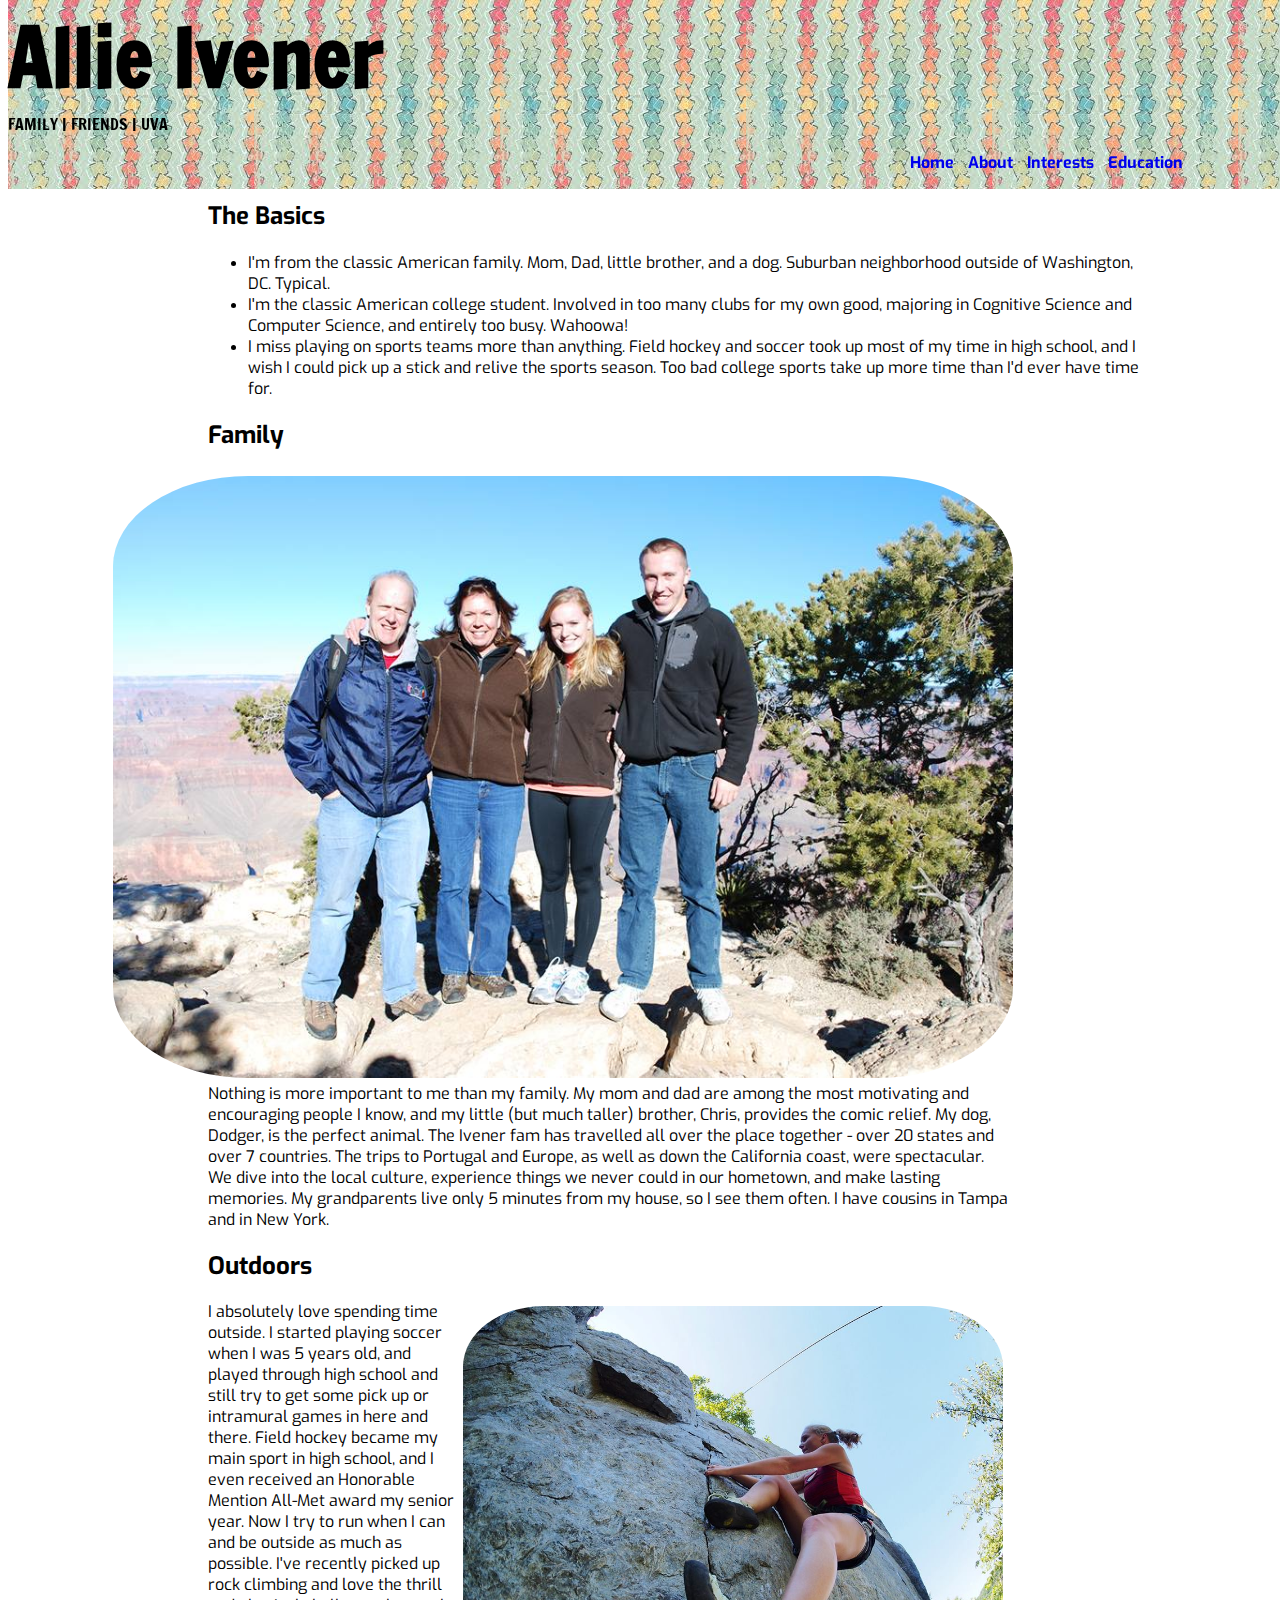
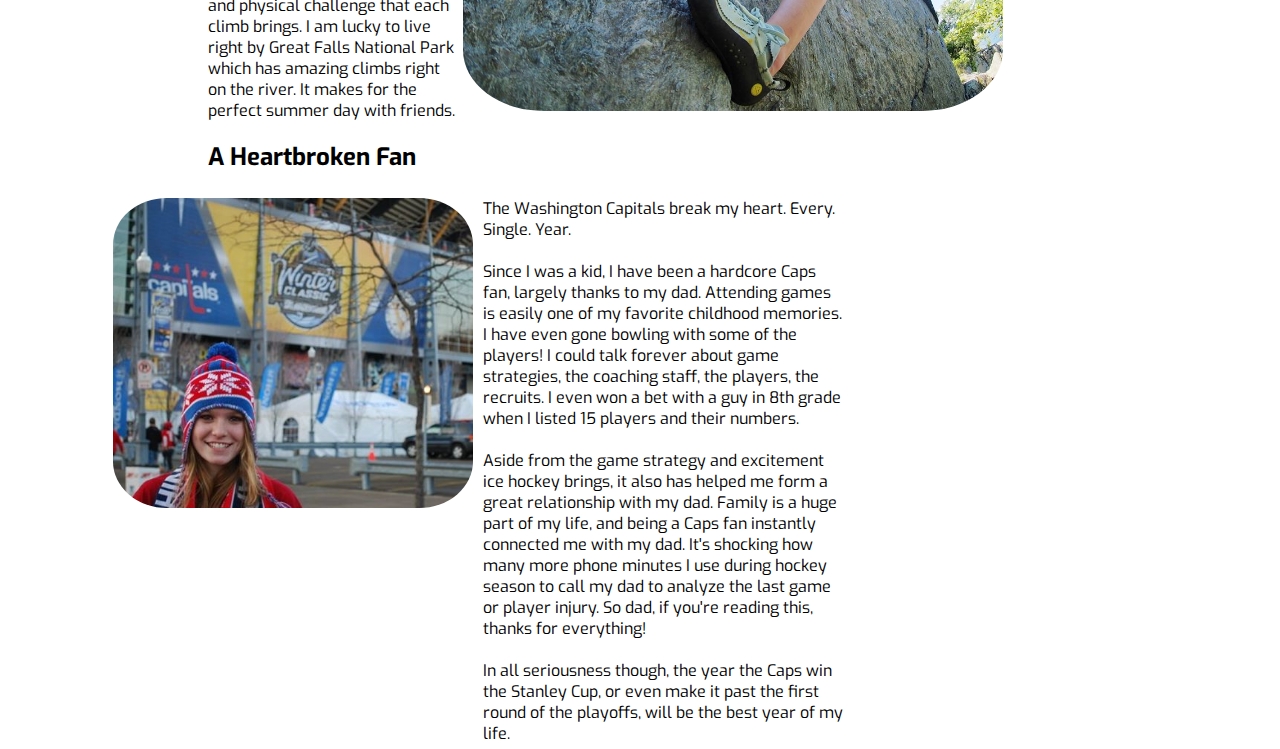
==== about.html @ bf31829d "all the files" ====
<!doctype html>
<html>
<head> 
	<title> Allie Ivener | About</title>
	<link rel="stylesheet", href="normal.css">
	<link href='http://fonts.googleapis.com/css?family=Indie+Flower' rel='stylesheet' type='text/css'>
	<link href='http://fonts.googleapis.com/css?family=Francois+One' rel='stylesheet' type='text/css'>
	<link href='http://fonts.googleapis.com/css?family=Exo|Francois+One' rel='stylesheet' type='text/css'>
	<link rel="stylesheet", href="style.css">
</head>	
<body>
	<header>
		<h1 class="header">Allie Ivener</h1>
		<p id="quote">FAMILY | FRIENDS | UVA</p>
		<nav>
			<ul>
				<li><a href="index.html">Home</a></li>
				<li><a href="about.html">About</a></li>
				<li><a href="clubs.html">Interests</a></li>
				<li><a href="education.html">Education</a></li>
			</ul>
		</nav>
	</header>
	<div class="content">
		<div id="aboutwrap">
			<h2>The Basics</h2>
			<ul class="basics">
				<li>I'm from the classic American family. Mom, Dad, little brother, and a dog. Suburban neighborhood outside of Washington, DC. Typical.</li>
				<li>I'm the classic American college student. Involved in too many clubs for my own good, majoring in Cognitive Science and Computer Science, and entirely too busy. Wahoowa!</li>
				<li>I miss playing on sports teams more than anything. Field hockey and soccer took up most of my time in high school, and I wish I could pick up a stick and relive the sports season. Too bad college sports take up more time than I'd ever have time for.</li>
			</ul>
			<div id="family">
				<h2>Family</h2>
				<img src="../../pictures/family.jpg" class="fampic">
				<p>Nothing is more important to me than my family. My mom and dad are among the most motivating and encouraging people I know, and my little (but much taller) brother, Chris, provides the comic relief. My dog, Dodger, is the perfect animal. The Ivener fam has travelled all over the place together - over 20 states and over 7 countries. The trips to Portugal and Europe, as well as down the California coast, were spectacular. We dive into the local culture, experience things we never could in our hometown, and make lasting memories. My grandparents live only 5 minutes from my house, so I see them often. I have cousins in Tampa and in New York.</p>
			</div>

	
			<div id="outdoors">
				<h2>Outdoors</h2>
				<img src="../../pictures/climbing.jpg" class="climbingpic">
				<p>I absolutely love spending time outside. I started playing soccer when I was 5 years old, and played through high school and still try to get some pick up or intramural games in here and there. Field hockey became my main sport in high school, and I even received an Honorable Mention All-Met award my senior year. Now I try to run when I can and be outside as much as possible. I've recently picked up rock climbing and love the thrill and physical challenge that each climb brings. I am lucky to live right by Great Falls National Park which has amazing climbs right on the river. It makes for the perfect summer day with friends.</p>
			</div>

			<div id="heartbreak">
				<h2 id="heartbroken">A Heartbroken Fan</h2>
				<img src="../../pictures/caps.jpg" class="caps">
				<p class="caps">The Washington Capitals break my heart. Every. Single. Year. <br><br> Since I was a kid, I have been a hardcore Caps fan, largely thanks to my dad. Attending games is easily one of my favorite childhood memories. I have even gone bowling with some of the players! I could talk forever about game strategies, the coaching staff, the players, the recruits. I even won a bet with a guy in 8th grade when I listed 15 players and their numbers. <br><br> Aside from the game strategy and excitement ice hockey brings, it also has helped me form a great relationship with my dad. Family is a huge part of my life, and being a Caps fan instantly connected me with my dad. It's shocking how many more phone minutes I use during hockey season to call my dad to analyze the last game or player injury. So dad, if you're reading this, thanks for everything! <br><br> In all seriousness though, the year the Caps win the Stanley Cup, or even make it past the first round of the playoffs, will be the best year of my life.</p>
			</div>
		</div>
	</div>
</body>
---- style.css ----
body {
	font-family: 'Exo', sans-serif;
}

img {
	border-radius: 15%;
}

header {
	background-image: url("../../pictures/shapes.jpg");
	width: 100%;
	font-family: 'Francois One', sans-serif;
	font-weight: normal;
	text-align: left;
	position: fixed;
	top: 0;
}

header ul {
	list-style: none;
	padding-left: 0;
	text-align: right;
	margin-right: 100px;
}

header li {
	font-size: 1em;
	margin-top: 0px;
	padding: 0px;

}

header h1 {
	font-size: 5em;
	margin-top: 0px;
	margin-bottom: 0px;
	padding: 0px;
}

#cameron {
	max-width: 20%;
	max-height: 20%;
	position: absolute;
	visibility: visible;

}

.content {
	margin-top: 200px;
}

nav li {
	display: inline-block;
	font-family: 'Exo', sans-serif;
	text-align: center;
	position: relative;
	text-decoration: none;
}

nav a {
	font-weight: bold;
	padding: 5px 5px;
	text-decoration: none;
}

nav a:hover {
	font-weight: normal;
	color: #fff;
	background-color: lightblue;
}

footer {
	margin-left: 100px;
	text-align: center;
	max-width: 1150;
}

/* 
PICS PAGE
*/

#images {
	max-width: 1150px;
	margin-left: 100px;
	-webkit-columns: 250px 3;
	-webkit-column-gap: 1em;
	-webkit-column-rule: 2px none darkblue;
	-webkit-flex-direction: column;
	-webkit-align-items: center;
	-webkit-justify-content: center;
	-webkit-flex-wrap: wrap;
	-webkit-align-self: stretch;

}

#images img {
	display: inline-block;
	margin: .5em 0;
	max-width: 100%;
}

#images img:hover {
	cursor: pointer;
	-webkit-opacity: 0.5;
}

/*
ABOUT PAGE
*/

#aboutwrap {
	margin-left: 100px;
}

#family {
	display: block;
	max-width: 900px;
}

#outdoors {
	display: block;
	max-width: 900px;
}

#heartbreak {
	display: block;
	max-width: 900px;
}

.caps {
	display: inline;
	max-width:40%;
	float: left;
	margin: 5px;
}

.fampic {
	display: inline;
	max-width: 40%%;
	float: left;
	margin: 5px;
}

.climbingpic {
	display: inline;
	max-width: 60%;
	max-height: 40%;
	float: right;
	margin: 5px;
}

.basics li{
	max-width: 900px;
	margin-left: 100px;
}

/*
EDUCATION PAGE
*/

body img {
	max-width: 100%;
	max-height: 50%;
	margin-left: 100px;
}

body p, h2 {
	max-width: 900px;
	margin-left: 100px;
}


#clubspics {
	max-width: 1200px;
	margin-left: 0px;
	-webkit-columns: 250px 2;
	-webkit-column-gap: .5em;
	-webkit-column-rule: 1px solid darkblue;
	-webkit-flex-direction: column;
}

#edu {
	margin-left: 0px;
}

#quote {
	margin: 0px;
}















}
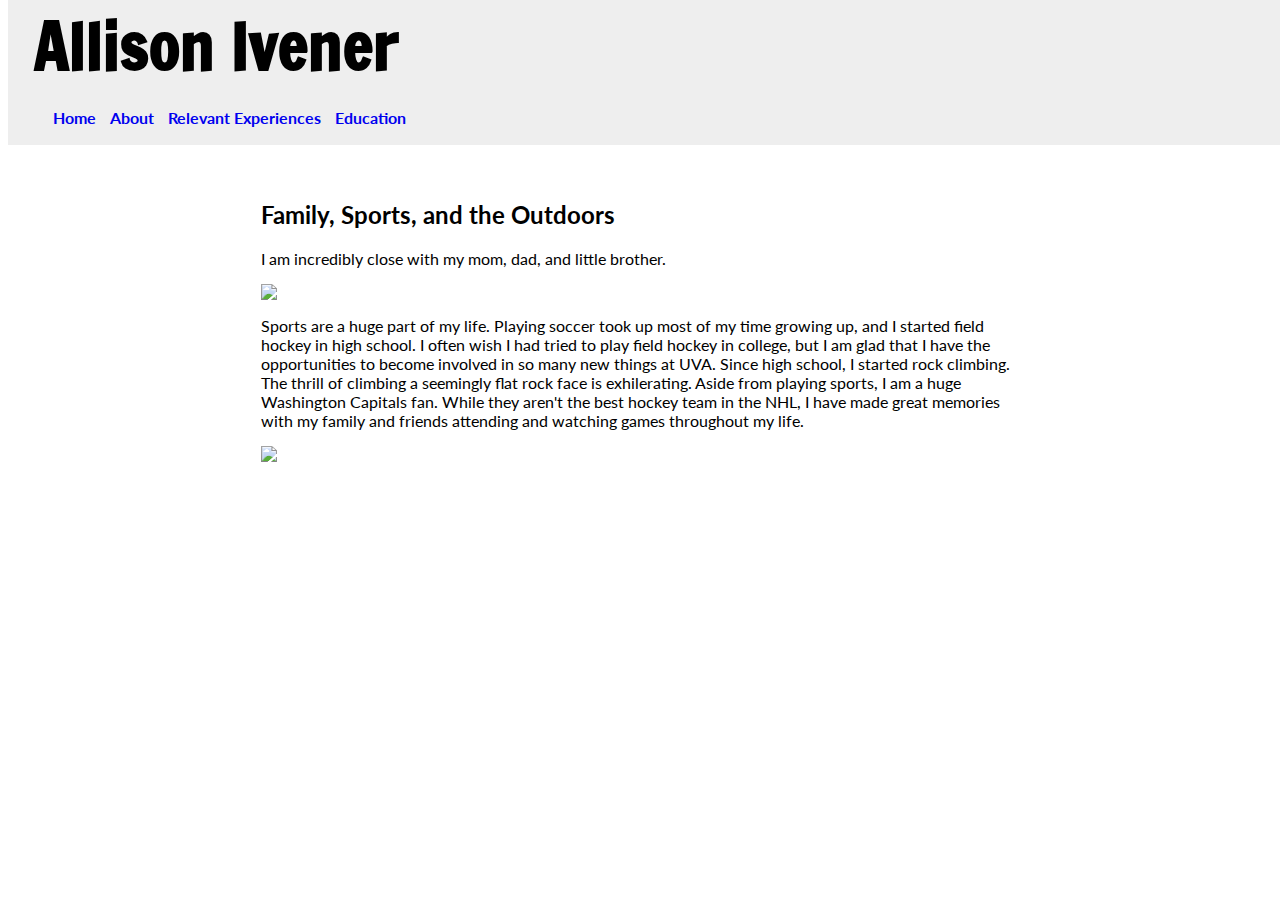
==== commit 72244e0c: "updating" ====
--- a/about.html
+++ b/about.html
@@ -3,50 +3,29 @@
 <head> 
 	<title> Allie Ivener | About</title>
 	<link rel="stylesheet", href="normal.css">
-	<link href='http://fonts.googleapis.com/css?family=Indie+Flower' rel='stylesheet' type='text/css'>
+	<link href='http://fonts.googleapis.com/css?family=Lato&subset=latin,latin-ext' rel='stylesheet' type='text/css'>
 	<link href='http://fonts.googleapis.com/css?family=Francois+One' rel='stylesheet' type='text/css'>
 	<link href='http://fonts.googleapis.com/css?family=Exo|Francois+One' rel='stylesheet' type='text/css'>
 	<link rel="stylesheet", href="style.css">
 </head>	
 <body>
 	<header>
-		<h1 class="header">Allie Ivener</h1>
-		<p id="quote">FAMILY | FRIENDS | UVA</p>
+		<h1 class="header">Allison Ivener</h1>
 		<nav>
 			<ul>
 				<li><a href="index.html">Home</a></li>
 				<li><a href="about.html">About</a></li>
-				<li><a href="clubs.html">Interests</a></li>
+				<li><a href="clubs.html">Relevant Experiences</a></li>
 				<li><a href="education.html">Education</a></li>
 			</ul>
 		</nav>
 	</header>
 	<div class="content">
 		<div id="aboutwrap">
-			<h2>The Basics</h2>
-			<ul class="basics">
-				<li>I'm from the classic American family. Mom, Dad, little brother, and a dog. Suburban neighborhood outside of Washington, DC. Typical.</li>
-				<li>I'm the classic American college student. Involved in too many clubs for my own good, majoring in Cognitive Science and Computer Science, and entirely too busy. Wahoowa!</li>
-				<li>I miss playing on sports teams more than anything. Field hockey and soccer took up most of my time in high school, and I wish I could pick up a stick and relive the sports season. Too bad college sports take up more time than I'd ever have time for.</li>
-			</ul>
-			<div id="family">
-				<h2>Family</h2>
-				<img src="../../pictures/family.jpg" class="fampic">
-				<p>Nothing is more important to me than my family. My mom and dad are among the most motivating and encouraging people I know, and my little (but much taller) brother, Chris, provides the comic relief. My dog, Dodger, is the perfect animal. The Ivener fam has travelled all over the place together - over 20 states and over 7 countries. The trips to Portugal and Europe, as well as down the California coast, were spectacular. We dive into the local culture, experience things we never could in our hometown, and make lasting memories. My grandparents live only 5 minutes from my house, so I see them often. I have cousins in Tampa and in New York.</p>
-			</div>
-
-	
-			<div id="outdoors">
-				<h2>Outdoors</h2>
-				<img src="../../pictures/climbing.jpg" class="climbingpic">
-				<p>I absolutely love spending time outside. I started playing soccer when I was 5 years old, and played through high school and still try to get some pick up or intramural games in here and there. Field hockey became my main sport in high school, and I even received an Honorable Mention All-Met award my senior year. Now I try to run when I can and be outside as much as possible. I've recently picked up rock climbing and love the thrill and physical challenge that each climb brings. I am lucky to live right by Great Falls National Park which has amazing climbs right on the river. It makes for the perfect summer day with friends.</p>
-			</div>
-
-			<div id="heartbreak">
-				<h2 id="heartbroken">A Heartbroken Fan</h2>
-				<img src="../../pictures/caps.jpg" class="caps">
-				<p class="caps">The Washington Capitals break my heart. Every. Single. Year. <br><br> Since I was a kid, I have been a hardcore Caps fan, largely thanks to my dad. Attending games is easily one of my favorite childhood memories. I have even gone bowling with some of the players! I could talk forever about game strategies, the coaching staff, the players, the recruits. I even won a bet with a guy in 8th grade when I listed 15 players and their numbers. <br><br> Aside from the game strategy and excitement ice hockey brings, it also has helped me form a great relationship with my dad. Family is a huge part of my life, and being a Caps fan instantly connected me with my dad. It's shocking how many more phone minutes I use during hockey season to call my dad to analyze the last game or player injury. So dad, if you're reading this, thanks for everything! <br><br> In all seriousness though, the year the Caps win the Stanley Cup, or even make it past the first round of the playoffs, will be the best year of my life.</p>
-			</div>
+			<h2>Family, Sports, and the Outdoors</h2>
+			<p>I am incredibly close with my mom, dad, and little brother.</p> <img src="../../pictures/family.jpg" class="clubimg">
+			<p>Sports are a huge part of my life. Playing soccer took up most of my time growing up, and I started field hockey in high school. I often wish I had tried to play field hockey in college, but I am glad that I have the opportunities to become involved in so many new things at UVA. Since high school, I started rock climbing. The thrill of climbing a seemingly flat rock face is exhilerating. Aside from playing sports, I am a huge Washington Capitals fan. While they aren't the best hockey team in the NHL, I have made great memories with my family and friends attending and watching games throughout my life.</p>
+			<img src="../../pictures/climbing.jpg" class="clubimg">
 		</div>
 	</div>
 </body>--- a/style.css
+++ b/style.css
@@ -1,14 +1,11 @@
 body {
-	font-family: 'Exo', sans-serif;
-}
-
-img {
-	border-radius: 15%;
+	font-family: 'Lato', sans-serif;
 }
 
 header {
-	background-image: url("../../pictures/shapes.jpg");
+	/*background-image: url("../../pictures/shapes.jpg");*/
 	width: 100%;
+	background-color: #eee;
 	font-family: 'Francois One', sans-serif;
 	font-weight: normal;
 	text-align: left;
@@ -16,45 +13,21 @@
 	top: 0;
 }
 
-header ul {
-	list-style: none;
-	padding-left: 0;
-	text-align: right;
-	margin-right: 100px;
-}
+header h1 {
+	font-size: 4em;
+	margin: 0px;
+	margin-left: 2%;
+}	
 
-header li {
+nav li {
+	display: inline-block;
+	font-family: 'Lato', sans-serif;
+	text-align: center;
+	position: relative;
+	text-decoration: none;
 	font-size: 1em;
 	margin-top: 0px;
 	padding: 0px;
-
-}
-
-header h1 {
-	font-size: 5em;
-	margin-top: 0px;
-	margin-bottom: 0px;
-	padding: 0px;
-}
-
-#cameron {
-	max-width: 20%;
-	max-height: 20%;
-	position: absolute;
-	visibility: visible;
-
-}
-
-.content {
-	margin-top: 200px;
-}
-
-nav li {
-	display: inline-block;
-	font-family: 'Exo', sans-serif;
-	text-align: center;
-	position: relative;
-	text-decoration: none;
 }
 
 nav a {
@@ -65,126 +38,71 @@
 
 nav a:hover {
 	font-weight: normal;
-	color: #fff;
-	background-color: lightblue;
+}
+
+/*HOME*/
+
+.content {
+	margin-left: 20%;
+	margin-right: 20%;
+	margin-top: 200px;
+	padding: auto;
+/*	-webkit-columns:2 200px;
+	-webkit-column-gap:-1000px;*/
+	text-align: middle;
+	float: center;
+	/*-webkit-column-rule: 4px outset #eeeeee;*/
+}
+
+.left_col {
+	margin-right: 0px;
+	margin-left: 20%;
+	max-width: 300px;
+	float:left;
+}
+
+.left_col img {
+	max-width: 300px;
+	border-radius: 8px;
+}
+
+.main_text{
+	width: 300px;
+	margin-right: 30%;
+	text-align: left;
+	float:right;
+}
+
+/*CLUBS*/
+
+.club_content {
+	margin-left: 15%;
+	margin-right: 15%;
+	margin-top: 200px;
+	padding: auto;
+/*	-webkit-columns:2 200px;
+	-webkit-column-gap:-1000px;*/
+	text-align: middle;
+	float: center;
+	/*-webkit-column-rule: 4px outset #eeeeee;*/
+}
+
+.clubimg {
+	max-height: 250px;
+	display: block;
+	margin-left: auto;
+	margin-right: auto;
+	style: inline-block;
+}
+
+.ted, .honor, .kappadelta, .ywlp, .ideaventions, .22seven {
+	padding-top: 5%;
+	padding-bottom: 5%;
 }
 
 footer {
-	margin-left: 100px;
+	clear:both;
 	text-align: center;
-	max-width: 1150;
-}
-
-/* 
-PICS PAGE
-*/
-
-#images {
-	max-width: 1150px;
-	margin-left: 100px;
-	-webkit-columns: 250px 3;
-	-webkit-column-gap: 1em;
-	-webkit-column-rule: 2px none darkblue;
-	-webkit-flex-direction: column;
-	-webkit-align-items: center;
-	-webkit-justify-content: center;
-	-webkit-flex-wrap: wrap;
-	-webkit-align-self: stretch;
-
-}
-
-#images img {
-	display: inline-block;
-	margin: .5em 0;
-	max-width: 100%;
-}
-
-#images img:hover {
-	cursor: pointer;
-	-webkit-opacity: 0.5;
-}
-
-/*
-ABOUT PAGE
-*/
-
-#aboutwrap {
-	margin-left: 100px;
-}
-
-#family {
-	display: block;
-	max-width: 900px;
-}
-
-#outdoors {
-	display: block;
-	max-width: 900px;
-}
-
-#heartbreak {
-	display: block;
-	max-width: 900px;
-}
-
-.caps {
-	display: inline;
-	max-width:40%;
-	float: left;
-	margin: 5px;
-}
-
-.fampic {
-	display: inline;
-	max-width: 40%%;
-	float: left;
-	margin: 5px;
-}
-
-.climbingpic {
-	display: inline;
-	max-width: 60%;
-	max-height: 40%;
-	float: right;
-	margin: 5px;
-}
-
-.basics li{
-	max-width: 900px;
-	margin-left: 100px;
-}
-
-/*
-EDUCATION PAGE
-*/
-
-body img {
-	max-width: 100%;
-	max-height: 50%;
-	margin-left: 100px;
-}
-
-body p, h2 {
-	max-width: 900px;
-	margin-left: 100px;
-}
-
-
-#clubspics {
-	max-width: 1200px;
-	margin-left: 0px;
-	-webkit-columns: 250px 2;
-	-webkit-column-gap: .5em;
-	-webkit-column-rule: 1px solid darkblue;
-	-webkit-flex-direction: column;
-}
-
-#edu {
-	margin-left: 0px;
-}
-
-#quote {
-	margin: 0px;
 }
 
 
@@ -200,5 +118,4 @@
 
 
 
-
 }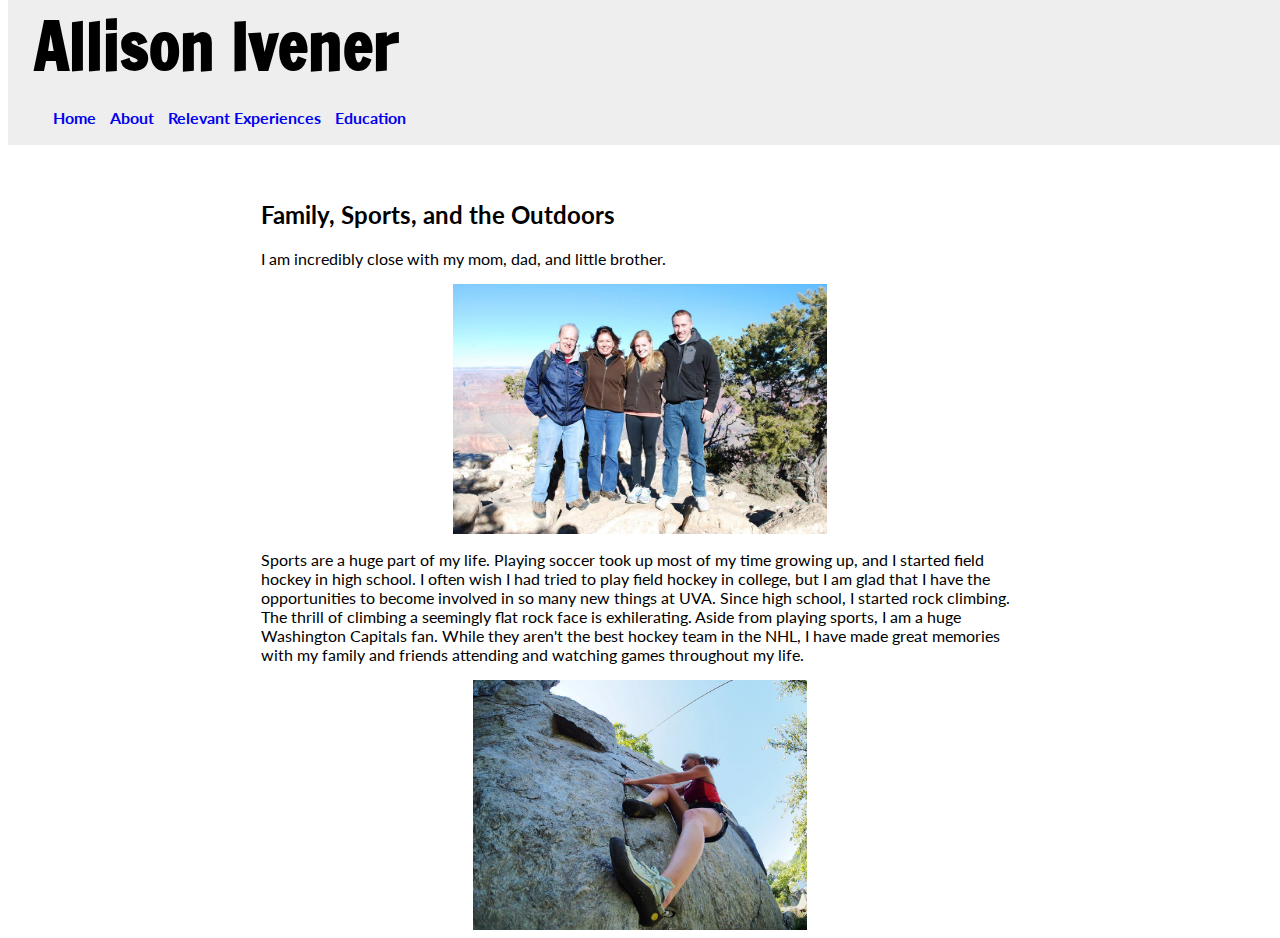
==== commit 994f0d1e: "pictures2" ====
--- a/about.html
+++ b/about.html
@@ -23,9 +23,9 @@
 	<div class="content">
 		<div id="aboutwrap">
 			<h2>Family, Sports, and the Outdoors</h2>
-			<p>I am incredibly close with my mom, dad, and little brother.</p> <img src="../../pictures/family.jpg" class="clubimg">
+			<p>I am incredibly close with my mom, dad, and little brother.</p> <img src="family.jpg" class="clubimg">
 			<p>Sports are a huge part of my life. Playing soccer took up most of my time growing up, and I started field hockey in high school. I often wish I had tried to play field hockey in college, but I am glad that I have the opportunities to become involved in so many new things at UVA. Since high school, I started rock climbing. The thrill of climbing a seemingly flat rock face is exhilerating. Aside from playing sports, I am a huge Washington Capitals fan. While they aren't the best hockey team in the NHL, I have made great memories with my family and friends attending and watching games throughout my life.</p>
-			<img src="../../pictures/climbing.jpg" class="clubimg">
+			<img src="climbing.jpg" class="clubimg">
 		</div>
 	</div>
 </body>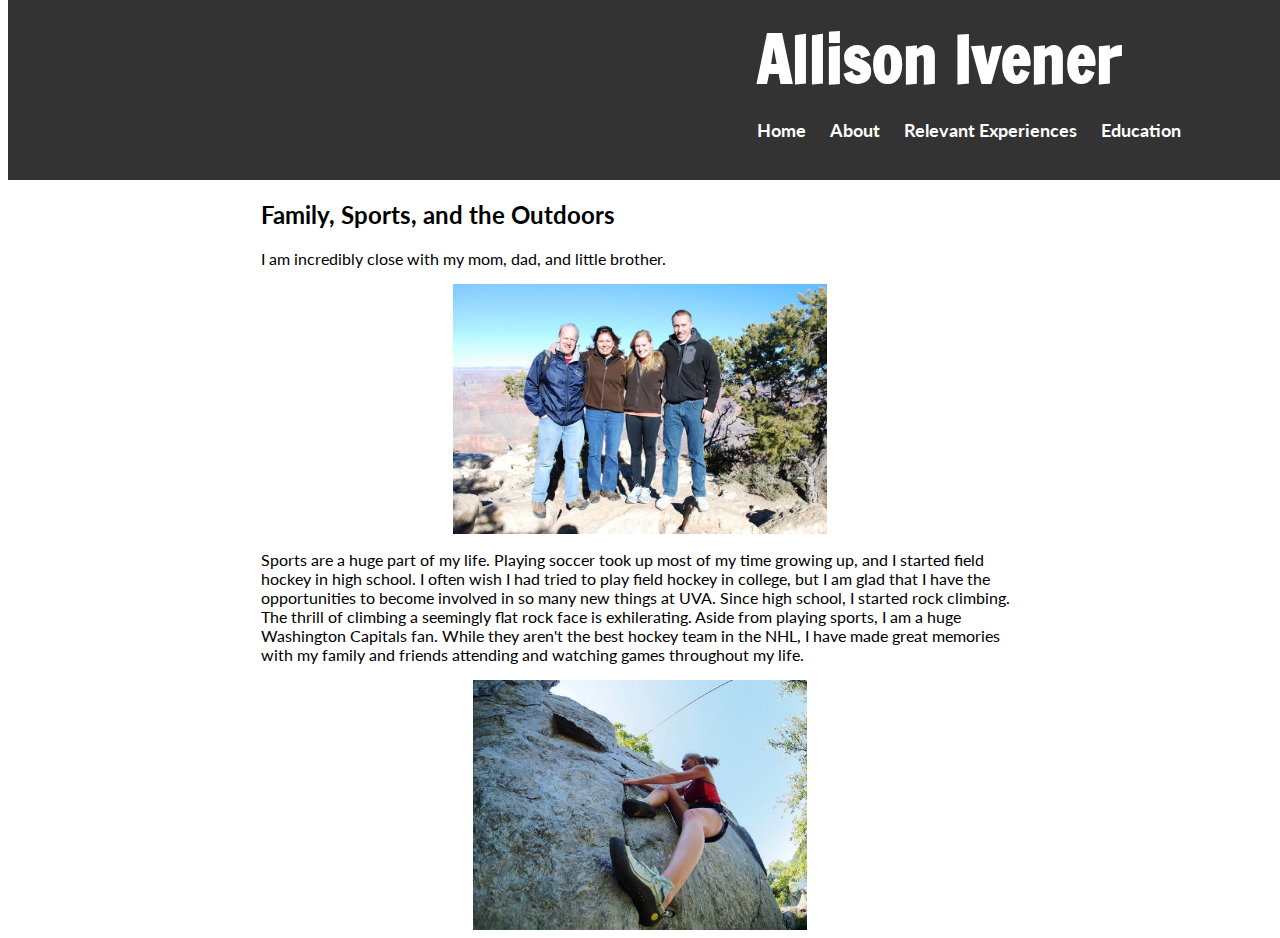
==== commit 9c34c00d: "changed cover and education" ====
--- a/about.html
+++ b/about.html
@@ -9,7 +9,7 @@
 	<link rel="stylesheet", href="style.css">
 </head>	
 <body>
-	<header>
+	<header class="otherheader">
 		<h1 class="header">Allison Ivener</h1>
 		<nav>
 			<ul>
--- a/style.css
+++ b/style.css
@@ -2,24 +2,33 @@
 	font-family: 'Lato', sans-serif;
 }
 
-header {
-	/*background-image: url("../../pictures/shapes.jpg");*/
+.home_header {
+	background-image: url("allie.JPG");
+	background-repeat: no-repeat;
+	background-position: 0px;
+	background-size: cover;	
+	position: absolute;
 	width: 100%;
-	background-color: #eee;
+	height: 100%;
 	font-family: 'Francois One', sans-serif;
 	font-weight: normal;
-	text-align: left;
-	position: fixed;
-	top: 0;
-}
-
-header h1 {
+	text-align: right;
+	color: white;
+	top:0;
+}
+
+.home_header h1 {
 	font-size: 4em;
 	margin: 0px;
-	margin-left: 2%;
+	margin-right:13%;
+	margin-top: 1%;
 }	
 
-nav li {
+.home_header nav {
+	margin-right: 8%;
+}
+
+.home_header nav li {
 	display: inline-block;
 	font-family: 'Lato', sans-serif;
 	text-align: center;
@@ -27,16 +36,70 @@
 	text-decoration: none;
 	font-size: 1em;
 	margin-top: 0px;
-	padding: 0px;
-}
-
-nav a {
+	padding-left: 10px;
+
+}
+
+.home_header nav a {
 	font-weight: bold;
+	font-size: 1.1em;
 	padding: 5px 5px;
 	text-decoration: none;
-}
-
-nav a:hover {
+	color:white;
+}
+
+.home_header nav a:hover {
+	font-weight: normal;
+}
+
+
+.otherheader {
+	background-color:#333;
+	background-repeat: no-repeat;
+	background-position: 0px;
+	background-size: cover;	
+	position: absolute;
+	width: 100%;
+	height: 20%;
+	font-family: 'Francois One', sans-serif;
+	font-weight: normal;
+	text-align: right;
+	color: white;
+	top:0;
+}
+
+.otherheader h1 {
+	font-size: 4em;
+	margin: 0px;
+	margin-right:13%;
+	margin-top: 1%;
+}	
+
+.otherheader nav {
+	margin-right: 8%;
+}
+
+.otherheader nav li {
+	display: inline-block;
+	font-family: 'Lato', sans-serif;
+	text-align: center;
+	position: relative;
+	text-decoration: none;
+	font-size: 1em;
+	margin-top: 0px;
+	padding-left: 10px;
+
+}
+
+.otherheader nav a {
+	font-weight: bold;
+	font-size: 1.1em;
+	padding: 5px 5px;
+	text-decoration: none;
+	color:white;
+}
+
+.otherheader nav a:hover {
 	font-weight: normal;
 }
 
@@ -105,6 +168,35 @@
 	text-align: center;
 }
 
+#edu {
+	margin-top: 10%;
+	background-image: url("rotunda.jpg");
+	background-repeat: no-repeat;
+	background-position: 0px;
+	background-size: cover;	
+	padding-bottom:3%;
+}
+
+#edu h2, #edu ul, #edu h3, #edu li {
+	margin-left: 20%;
+	margin-right: 20%;
+	padding-left: auto;
+	padding-right: auto;
+	text-align: middle;
+	float: center;
+	color:white;
+}
+
+#text {
+	background-color: rgba(0,0,0,.4);
+	top: -50px;
+	padding:3%;
+/*	margin-left: 20%;
+	margin-right: 20%;
+	padding-left: auto;
+	padding-right: auto;*/
+
+}
 
 
 
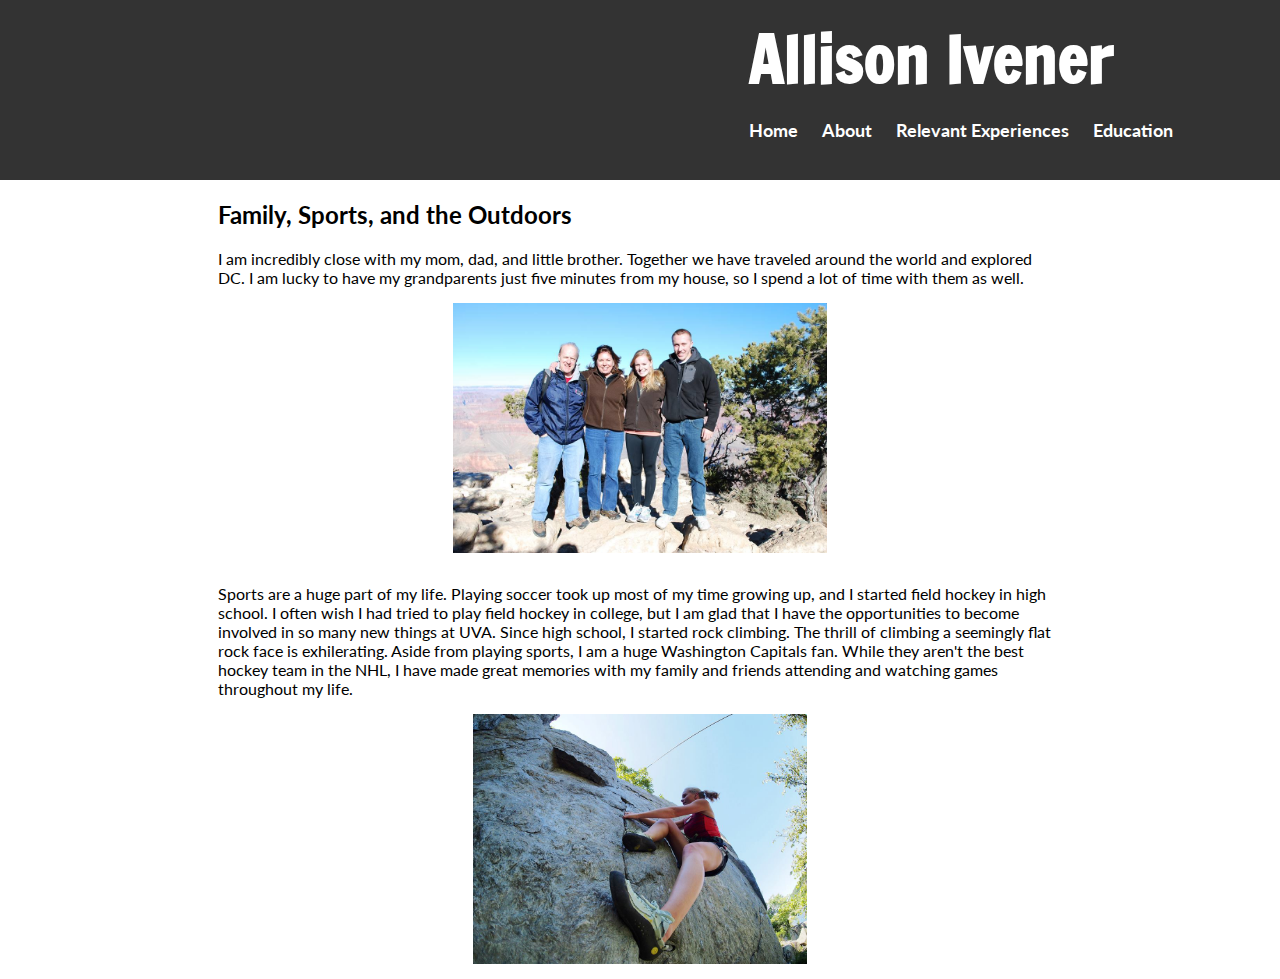
==== commit 82e72ee4: "homepage quote, nav bar changes" ====
--- a/about.html
+++ b/about.html
@@ -1,7 +1,7 @@
 <!doctype html>
 <html>
 <head> 
-	<title> Allie Ivener | About</title>
+	<title> Allison Ivener | About</title>
 	<link rel="stylesheet", href="normal.css">
 	<link href='http://fonts.googleapis.com/css?family=Lato&subset=latin,latin-ext' rel='stylesheet' type='text/css'>
 	<link href='http://fonts.googleapis.com/css?family=Francois+One' rel='stylesheet' type='text/css'>
@@ -23,7 +23,7 @@
 	<div class="content">
 		<div id="aboutwrap">
 			<h2>Family, Sports, and the Outdoors</h2>
-			<p>I am incredibly close with my mom, dad, and little brother.</p> <img src="family.jpg" class="clubimg">
+			<p>I am incredibly close with my mom, dad, and little brother. Together we have traveled around the world and explored DC. I am lucky to have my grandparents just five minutes from my house, so I spend a lot of time with them as well.</p> <img src="family.jpg" class="clubimg">
 			<p>Sports are a huge part of my life. Playing soccer took up most of my time growing up, and I started field hockey in high school. I often wish I had tried to play field hockey in college, but I am glad that I have the opportunities to become involved in so many new things at UVA. Since high school, I started rock climbing. The thrill of climbing a seemingly flat rock face is exhilerating. Aside from playing sports, I am a huge Washington Capitals fan. While they aren't the best hockey team in the NHL, I have made great memories with my family and friends attending and watching games throughout my life.</p>
 			<img src="climbing.jpg" class="clubimg">
 		</div>
--- a/style.css
+++ b/style.css
@@ -1,5 +1,6 @@
 body {
 	font-family: 'Lato', sans-serif;
+	margin: 0px;
 }
 
 .home_header {
@@ -49,7 +50,7 @@
 }
 
 .home_header nav a:hover {
-	font-weight: normal;
+	color:black;
 }
 
 
@@ -100,14 +101,14 @@
 }
 
 .otherheader nav a:hover {
-	font-weight: normal;
+	color:#22e4ff;
 }
 
 /*HOME*/
 
 .content {
-	margin-left: 20%;
-	margin-right: 20%;
+	margin-left: 17%;
+	margin-right: 17%;
 	margin-top: 200px;
 	padding: auto;
 /*	-webkit-columns:2 200px;
@@ -156,16 +157,12 @@
 	margin-left: auto;
 	margin-right: auto;
 	style: inline-block;
+	padding-bottom: 15px;
 }
 
 .ted, .honor, .kappadelta, .ywlp, .ideaventions, .22seven {
 	padding-top: 5%;
 	padding-bottom: 5%;
-}
-
-footer {
-	clear:both;
-	text-align: center;
 }
 
 #edu {
@@ -191,23 +188,14 @@
 	background-color: rgba(0,0,0,.4);
 	top: -50px;
 	padding:3%;
-/*	margin-left: 20%;
-	margin-right: 20%;
-	padding-left: auto;
-	padding-right: auto;*/
-
-}
-
-
-
-
-
-
-
-
-
-
-
-
-
+}
+
+
+footer {
+	width: 100%;
+	text-align: center;
+	color: white;
+	position: absolute;
+	bottom: 0;
+	font-family: 'Lato', sans-serif;
 }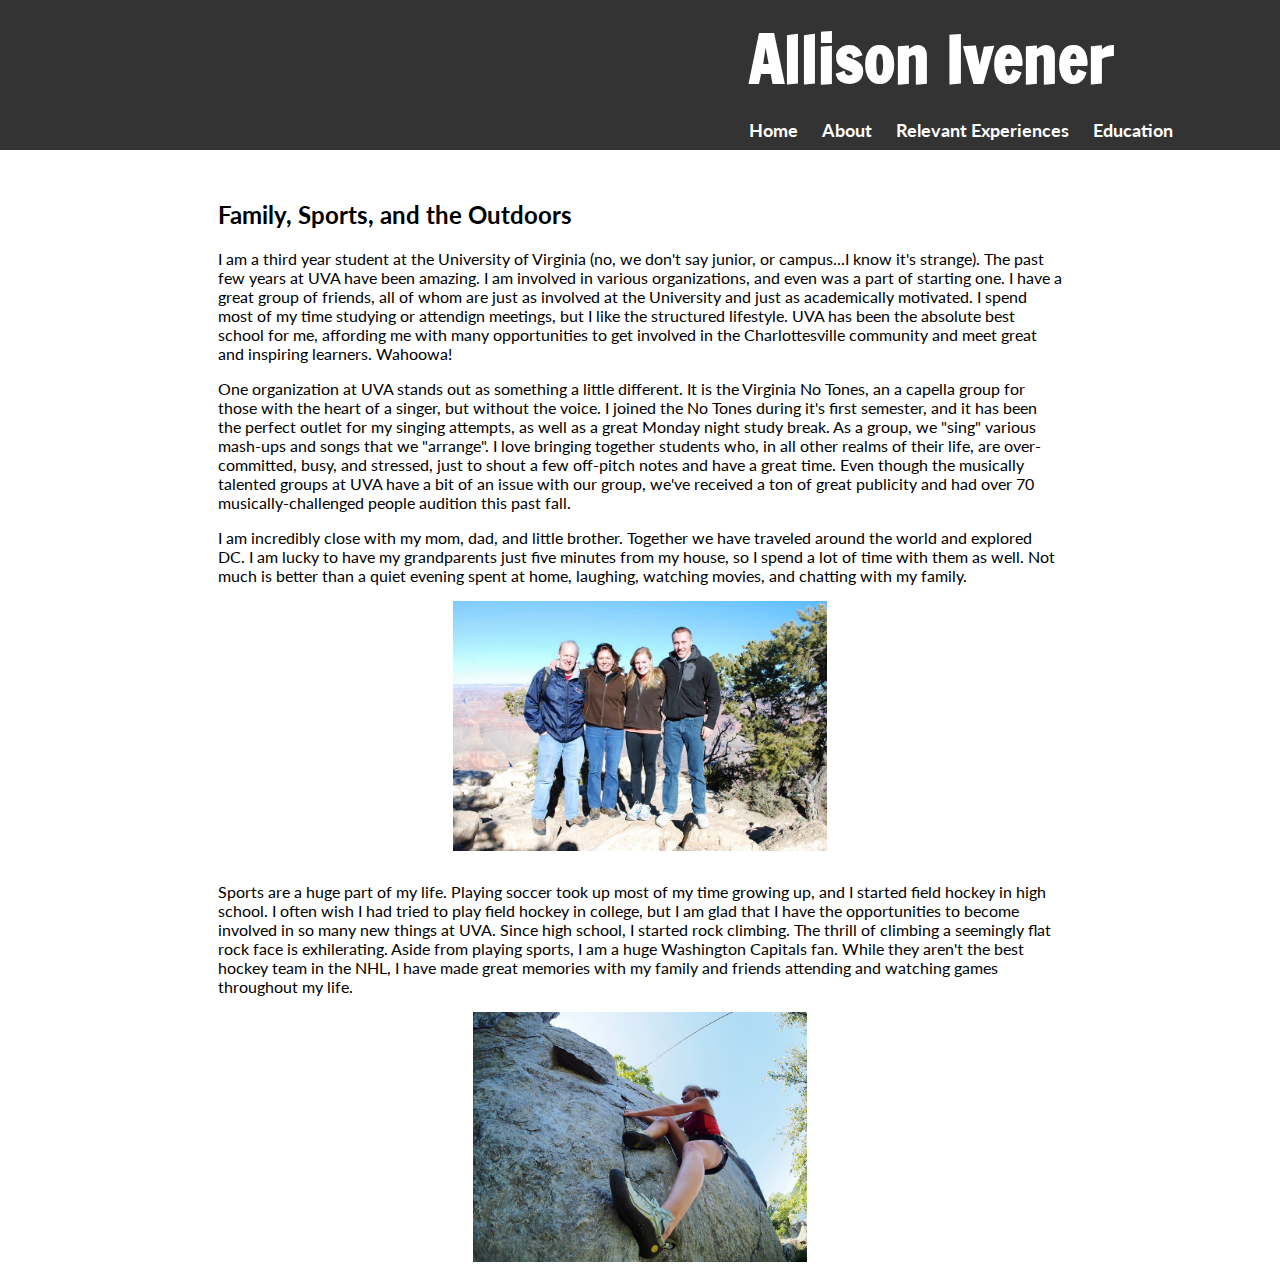
==== commit bfb12d94: "added to about page" ====
--- a/about.html
+++ b/about.html
@@ -23,7 +23,9 @@
 	<div class="content">
 		<div id="aboutwrap">
 			<h2>Family, Sports, and the Outdoors</h2>
-			<p>I am incredibly close with my mom, dad, and little brother. Together we have traveled around the world and explored DC. I am lucky to have my grandparents just five minutes from my house, so I spend a lot of time with them as well.</p> <img src="family.jpg" class="clubimg">
+			<p>I am a third year student at the University of Virginia (no, we don't say junior, or campus...I know it's strange). The past few years at UVA have been amazing. I am involved in various organizations, and even was a part of starting one. I have a great group of friends, all of whom are just as involved at the University and just as academically motivated. I spend most of my time studying or attendign meetings, but I like the structured lifestyle. UVA has been the absolute best school for me, affording me with many opportunities to get involved in the Charlottesville community and meet great and inspiring learners. Wahoowa!</p>
+			<p>One organization at UVA stands out as something a little different. It is the Virginia No Tones, an a capella group for those with the heart of a singer, but without the voice. I joined the No Tones during it's first semester, and it has been the perfect outlet for my singing attempts, as well as a great Monday night study break. As a group, we "sing" various mash-ups and songs that we "arrange". I love bringing together students who, in all other realms of their life, are over-committed, busy, and stressed, just to shout a few off-pitch notes and have a great time. Even though the musically talented groups at UVA have a bit of an issue with our group, we've received a ton of great publicity and had over 70 musically-challenged people audition this past fall.</p>
+			<p>I am incredibly close with my mom, dad, and little brother. Together we have traveled around the world and explored DC. I am lucky to have my grandparents just five minutes from my house, so I spend a lot of time with them as well. Not much is better than a quiet evening spent at home, laughing, watching movies, and chatting with my family.</p> <img src="family.jpg" class="clubimg">
 			<p>Sports are a huge part of my life. Playing soccer took up most of my time growing up, and I started field hockey in high school. I often wish I had tried to play field hockey in college, but I am glad that I have the opportunities to become involved in so many new things at UVA. Since high school, I started rock climbing. The thrill of climbing a seemingly flat rock face is exhilerating. Aside from playing sports, I am a huge Washington Capitals fan. While they aren't the best hockey team in the NHL, I have made great memories with my family and friends attending and watching games throughout my life.</p>
 			<img src="climbing.jpg" class="clubimg">
 		</div>
--- a/style.css
+++ b/style.css
@@ -1,6 +1,14 @@
 body {
 	font-family: 'Lato', sans-serif;
 	margin: 0px;
+}
+
+a:link {
+	color:blue;
+}
+
+a:visited {
+	color:blue;
 }
 
 .home_header {
@@ -21,7 +29,7 @@
 .home_header h1 {
 	font-size: 4em;
 	margin: 0px;
-	margin-right:13%;
+	margin-right:8.5%;
 	margin-top: 1%;
 }	
 
@@ -61,7 +69,7 @@
 	background-size: cover;	
 	position: absolute;
 	width: 100%;
-	height: 20%;
+	height: 150px;
 	font-family: 'Francois One', sans-serif;
 	font-weight: normal;
 	text-align: right;
@@ -166,7 +174,7 @@
 }
 
 #edu {
-	margin-top: 10%;
+	padding-top: 150px;
 	background-image: url("rotunda.jpg");
 	background-repeat: no-repeat;
 	background-position: 0px;
@@ -174,7 +182,7 @@
 	padding-bottom:3%;
 }
 
-#edu h2, #edu ul, #edu h3, #edu li {
+#edu h2, #edu h3 {
 	margin-left: 20%;
 	margin-right: 20%;
 	padding-left: auto;
@@ -183,6 +191,27 @@
 	float: center;
 	color:white;
 }
+.mainlist {
+	margin-left: 20%;
+	margin-right: 20%;
+	padding-left: auto;
+	padding-right: auto;
+	text-align: middle;
+	float:center;
+	color: white;
+}
+
+.sublist {
+	margin-left: 0%;
+}
+
+#edu a {
+	color:#eef;
+}
+
+#edu a:visited {
+	color:#eef;
+}
 
 #text {
 	background-color: rgba(0,0,0,.4);
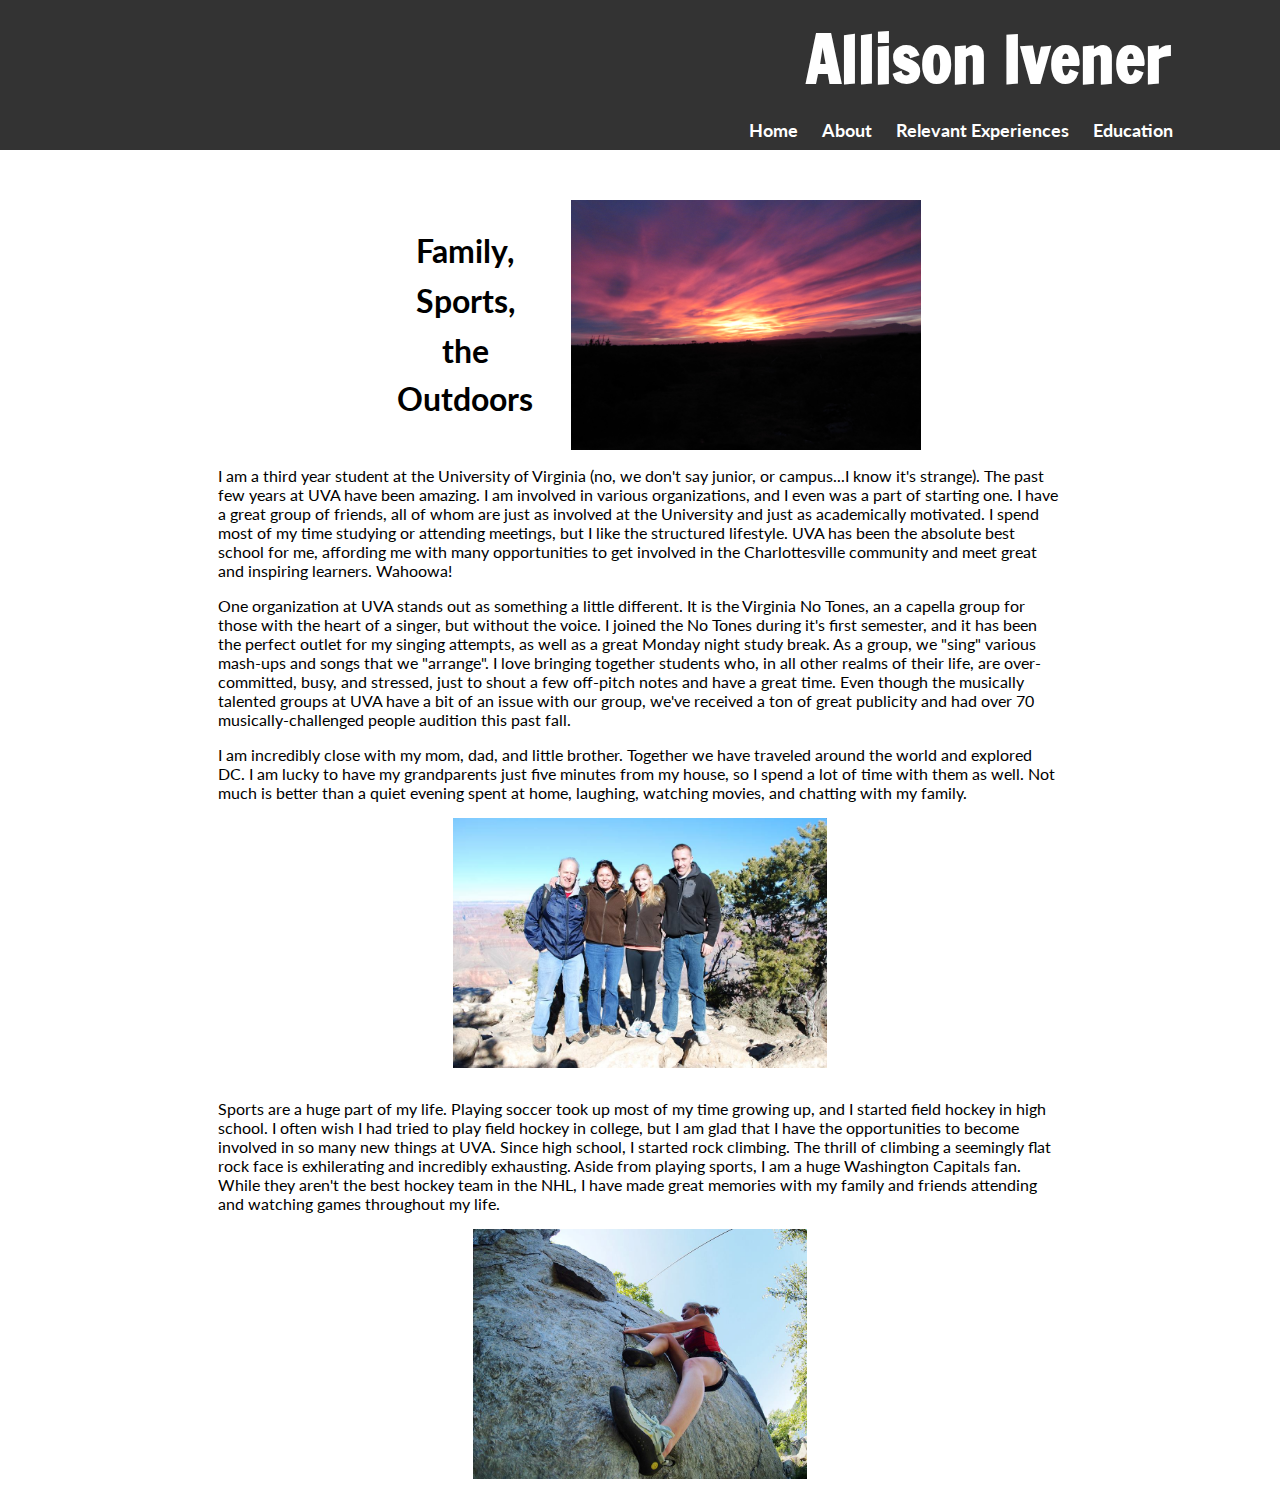
==== commit bc12b4e3: "added js photo slider" ====
--- a/about.html
+++ b/about.html
@@ -1,33 +1,63 @@
-<!doctype html>
 <html>
-<head> 
+<head>
 	<title> Allison Ivener | About</title>
 	<link rel="stylesheet", href="normal.css">
 	<link href='http://fonts.googleapis.com/css?family=Lato&subset=latin,latin-ext' rel='stylesheet' type='text/css'>
 	<link href='http://fonts.googleapis.com/css?family=Francois+One' rel='stylesheet' type='text/css'>
 	<link href='http://fonts.googleapis.com/css?family=Exo|Francois+One' rel='stylesheet' type='text/css'>
 	<link rel="stylesheet", href="style.css">
-</head>	
+	
+	<script type="text/javascript">
+		var theImages = ["sliderimages/IMG_0170.JPG", "sliderimages/IMG_1061.JPG", "sliderimages/IMG_2220.JPG", "sliderimages/IMG_0343.JPG", "sliderimages/IMG_2905.JPG", "sliderimages/IMG_2953.JPG", "sliderimages/IMG_0559.JPG", "sliderimages/IMG_2901.JPG", "sliderimages/IMG_3509.JPG", "sliderimages/IMG_3600.JPG", "sliderimages/IMG_3627.JPG"];
+		var arrIndex = 0;
+		window.onload = slideit;
+		var currImage;
+	</script>
+
+</head>
+<header class="otherheader">
+	<h1 class="header">Allison Ivener</h1>
+	<nav>
+		<ul>
+			<li><a href="index.html">Home</a></li>
+			<li><a href="about.html">About</a></li>
+			<li><a href="clubs.html">Relevant Experiences</a></li>
+			<li><a href="education.html">Education</a></li>
+		</ul>
+	</nav>
+</header>
+
 <body>
-	<header class="otherheader">
-		<h1 class="header">Allison Ivener</h1>
-		<nav>
-			<ul>
-				<li><a href="index.html">Home</a></li>
-				<li><a href="about.html">About</a></li>
-				<li><a href="clubs.html">Relevant Experiences</a></li>
-				<li><a href="education.html">Education</a></li>
-			</ul>
-		</nav>
-	</header>
+
 	<div class="content">
+		<div class="about_wrapper">
+			<div class="textblock">
+				<h1>Family,</h1>
+				<h1>Sports,</h1>
+				<h1>the Outdoors</h1>
+			</div>
+			<img src="sliderimages/IMG_1996.JPG" id="main_img" class="sliders" />
+		</div>
+		<script type="text/javascript">
+			currImage=document.getElementById("main_img");
+			function slideit() {
+				arrIndex++;
+				if (arrIndex < 0 || arrIndex > theImages.length-1)
+				arrIndex = 0;
+				currImage.src = theImages[arrIndex];
+				setTimeout("slideit()", 2500);
+			}
+			slideit();
+		</script>
+
 		<div id="aboutwrap">
-			<h2>Family, Sports, and the Outdoors</h2>
-			<p>I am a third year student at the University of Virginia (no, we don't say junior, or campus...I know it's strange). The past few years at UVA have been amazing. I am involved in various organizations, and even was a part of starting one. I have a great group of friends, all of whom are just as involved at the University and just as academically motivated. I spend most of my time studying or attendign meetings, but I like the structured lifestyle. UVA has been the absolute best school for me, affording me with many opportunities to get involved in the Charlottesville community and meet great and inspiring learners. Wahoowa!</p>
+			<p>I am a third year student at the University of Virginia (no, we don't say junior, or campus...I know it's strange). The past few years at UVA have been amazing. I am involved in various organizations, and I even was a part of starting one. I have a great group of friends, all of whom are just as involved at the University and just as academically motivated. I spend most of my time studying or attending meetings, but I like the structured lifestyle. UVA has been the absolute best school for me, affording me with many opportunities to get involved in the Charlottesville community and meet great and inspiring learners. Wahoowa!</p>
 			<p>One organization at UVA stands out as something a little different. It is the Virginia No Tones, an a capella group for those with the heart of a singer, but without the voice. I joined the No Tones during it's first semester, and it has been the perfect outlet for my singing attempts, as well as a great Monday night study break. As a group, we "sing" various mash-ups and songs that we "arrange". I love bringing together students who, in all other realms of their life, are over-committed, busy, and stressed, just to shout a few off-pitch notes and have a great time. Even though the musically talented groups at UVA have a bit of an issue with our group, we've received a ton of great publicity and had over 70 musically-challenged people audition this past fall.</p>
 			<p>I am incredibly close with my mom, dad, and little brother. Together we have traveled around the world and explored DC. I am lucky to have my grandparents just five minutes from my house, so I spend a lot of time with them as well. Not much is better than a quiet evening spent at home, laughing, watching movies, and chatting with my family.</p> <img src="family.jpg" class="clubimg">
-			<p>Sports are a huge part of my life. Playing soccer took up most of my time growing up, and I started field hockey in high school. I often wish I had tried to play field hockey in college, but I am glad that I have the opportunities to become involved in so many new things at UVA. Since high school, I started rock climbing. The thrill of climbing a seemingly flat rock face is exhilerating. Aside from playing sports, I am a huge Washington Capitals fan. While they aren't the best hockey team in the NHL, I have made great memories with my family and friends attending and watching games throughout my life.</p>
+			<p>Sports are a huge part of my life. Playing soccer took up most of my time growing up, and I started field hockey in high school. I often wish I had tried to play field hockey in college, but I am glad that I have the opportunities to become involved in so many new things at UVA. Since high school, I started rock climbing. The thrill of climbing a seemingly flat rock face is exhilerating and incredibly exhausting. Aside from playing sports, I am a huge Washington Capitals fan. While they aren't the best hockey team in the NHL, I have made great memories with my family and friends attending and watching games throughout my life.</p>
 			<img src="climbing.jpg" class="clubimg">
 		</div>
 	</div>
-</body>+
+</body>
+</html>--- a/style.css
+++ b/style.css
@@ -80,7 +80,7 @@
 .otherheader h1 {
 	font-size: 4em;
 	margin: 0px;
-	margin-right:13%;
+	margin-right:8.5%;
 	margin-top: 1%;
 }	
 
@@ -126,6 +126,33 @@
 	/*-webkit-column-rule: 4px outset #eeeeee;*/
 }
 
+.about_wrapper {
+	display:table;
+	text-align: center;
+	height: 250px;
+	margin-left: auto;
+	margin-right: auto;
+}
+
+.textblock, .sliders {
+	display: table-cell;
+	vertical-align: middle;
+	padding: 0 3%;
+}
+
+
+.about_wrapper h1 {
+	margin-bottom: 2px;
+	margin-top: 2px;
+	line-height: 1.5;
+}
+
+.sliders {
+	width: 350px;	
+	height: 250px;
+
+}
+
 .left_col {
 	margin-right: 0px;
 	margin-left: 20%;
@@ -138,7 +165,7 @@
 	border-radius: 8px;
 }
 
-.main_text{
+.main_text { 
 	width: 300px;
 	margin-right: 30%;
 	text-align: left;
@@ -164,7 +191,6 @@
 	display: block;
 	margin-left: auto;
 	margin-right: auto;
-	style: inline-block;
 	padding-bottom: 15px;
 }
 
@@ -192,7 +218,7 @@
 	color:white;
 }
 .mainlist {
-	margin-left: 20%;
+	margin-left: 23%;
 	margin-right: 20%;
 	padding-left: auto;
 	padding-right: auto;
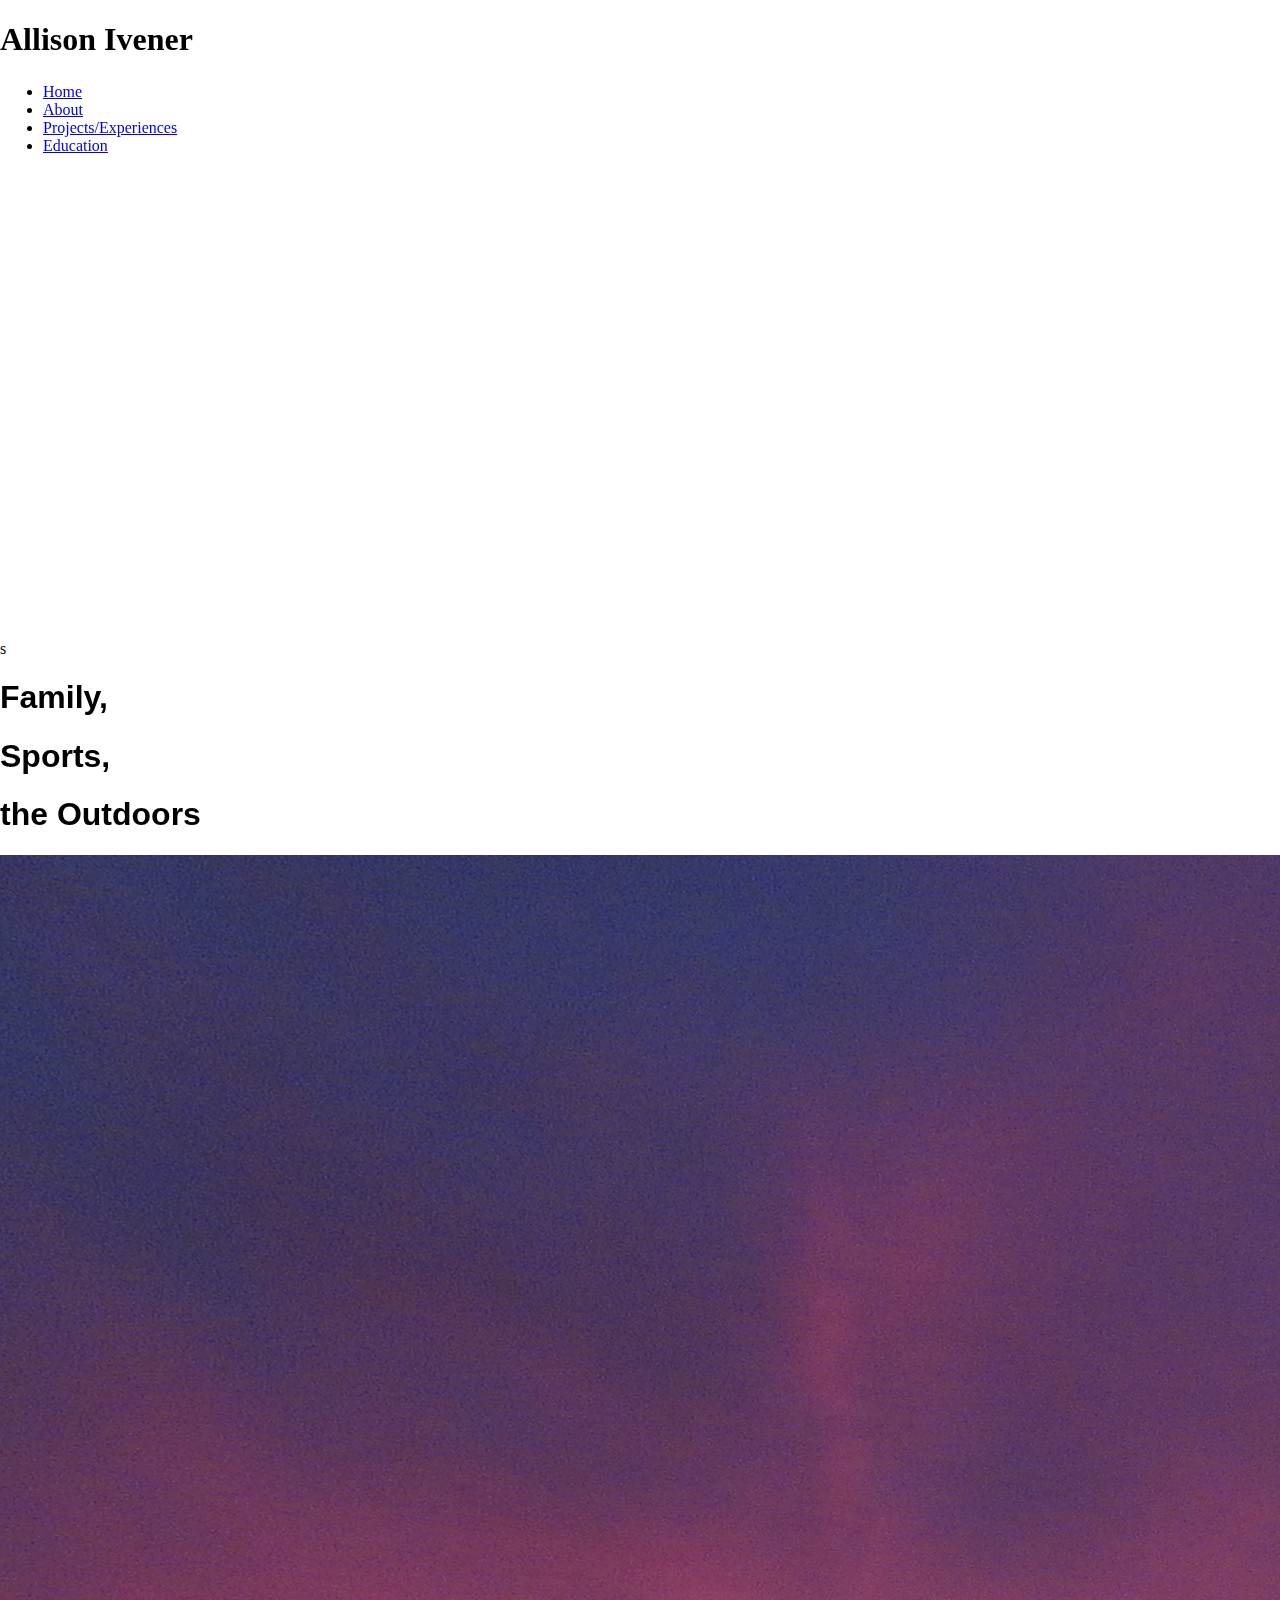
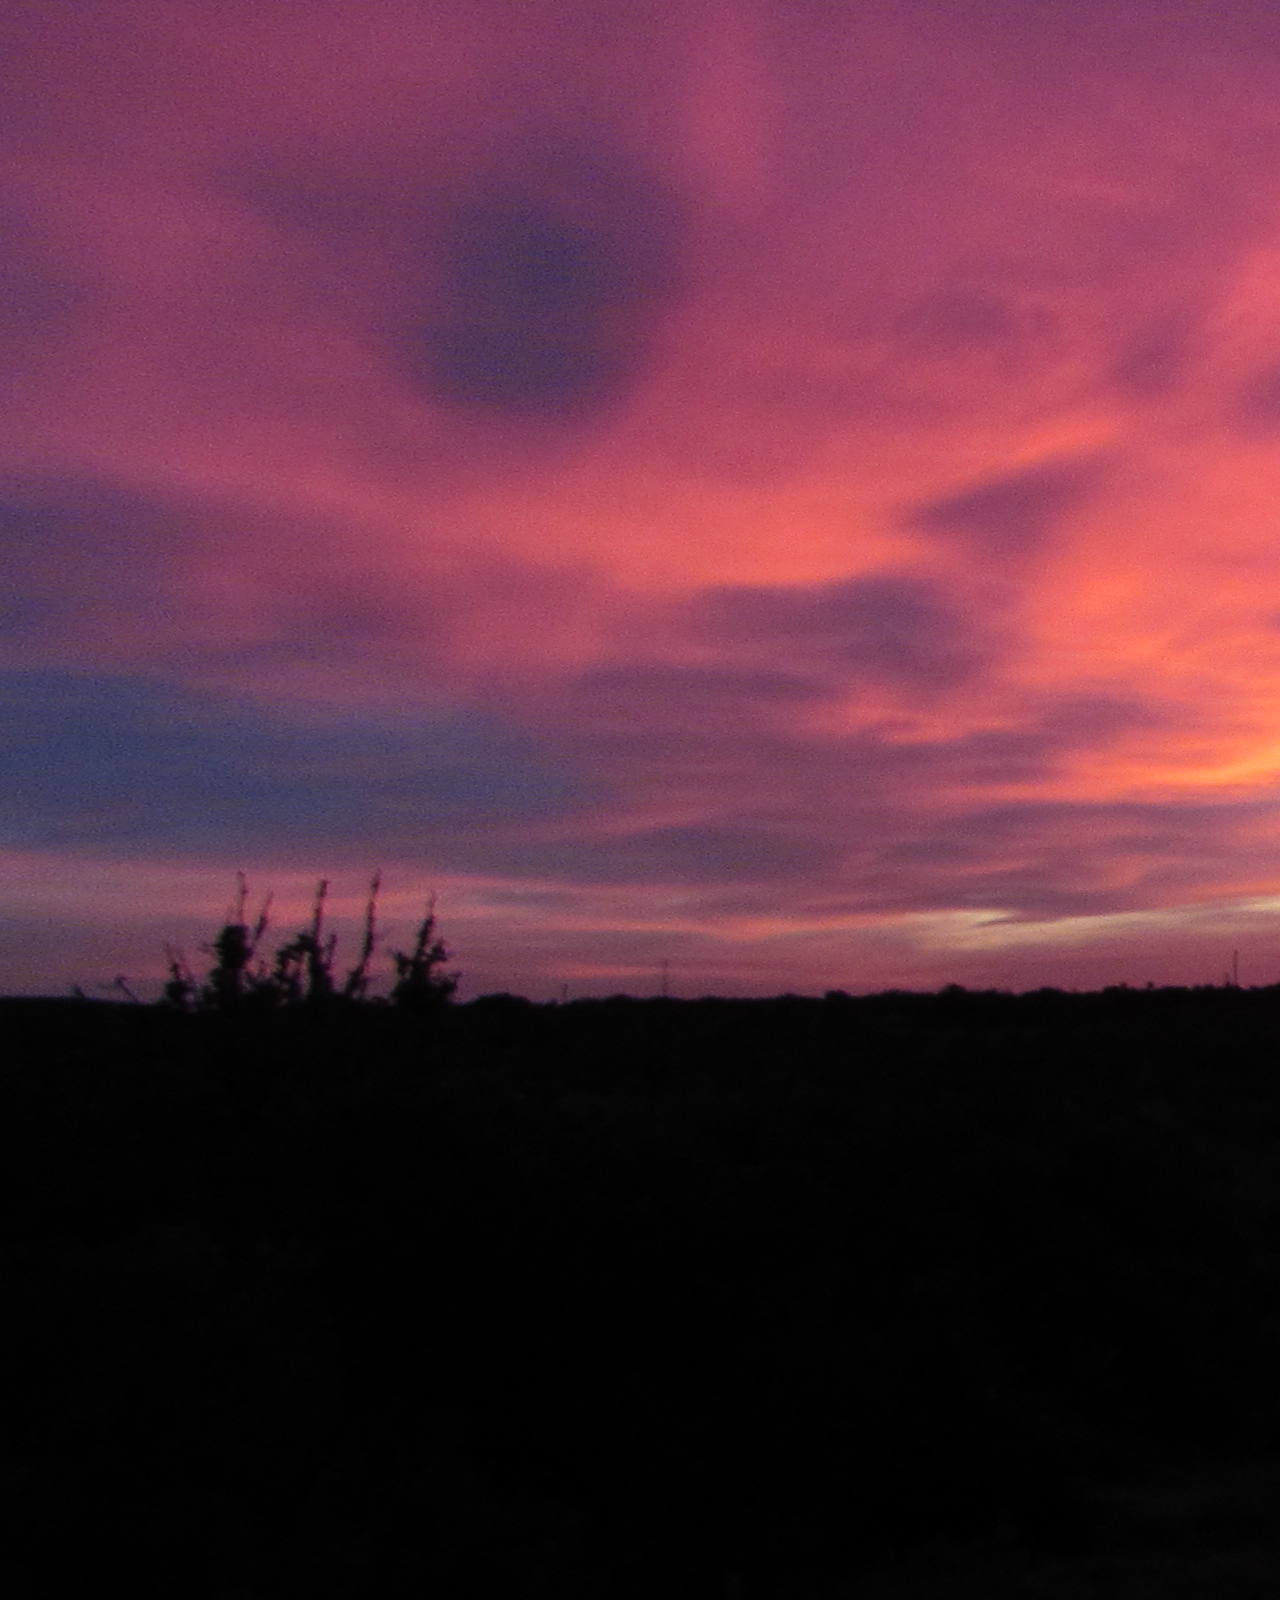
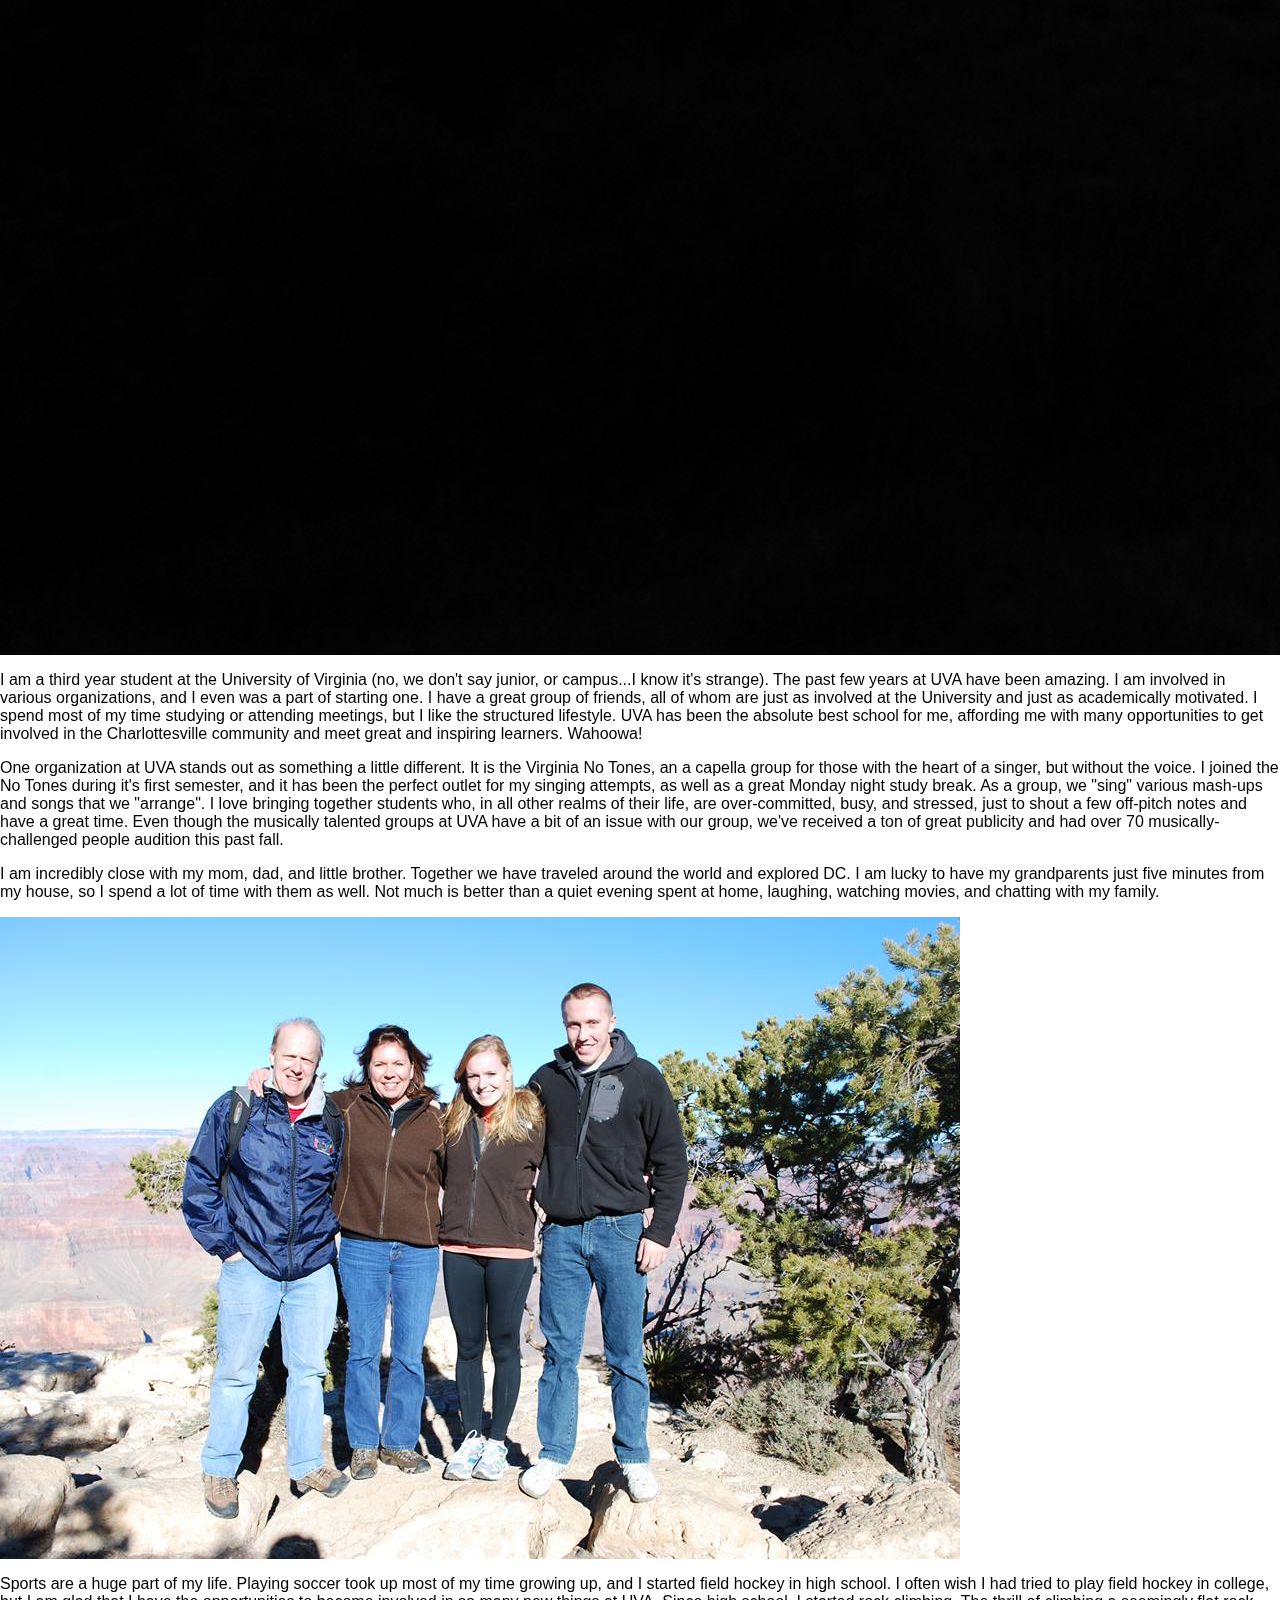
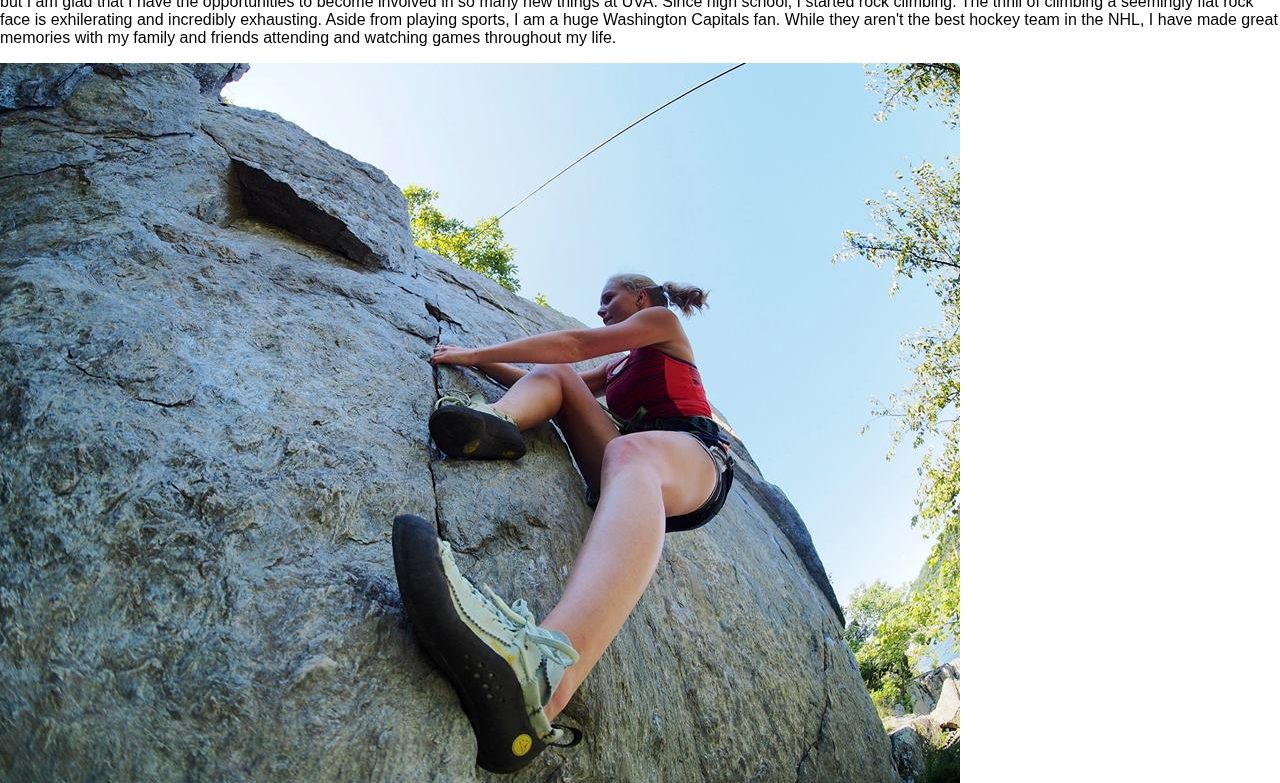
==== commit c1b62539: "overhaul of website - single page now" ====
--- a/about.html
+++ b/about.html
@@ -7,7 +7,7 @@
 	<link href='http://fonts.googleapis.com/css?family=Exo|Francois+One' rel='stylesheet' type='text/css'>
 	<link rel="stylesheet", href="style.css">
 	
-	<script type="text/javascript">
+s	<script type="text/javascript">
 		var theImages = ["sliderimages/IMG_0170.JPG", "sliderimages/IMG_1061.JPG", "sliderimages/IMG_2220.JPG", "sliderimages/IMG_0343.JPG", "sliderimages/IMG_2905.JPG", "sliderimages/IMG_2953.JPG", "sliderimages/IMG_0559.JPG", "sliderimages/IMG_2901.JPG", "sliderimages/IMG_3509.JPG", "sliderimages/IMG_3600.JPG", "sliderimages/IMG_3627.JPG"];
 		var arrIndex = 0;
 		window.onload = slideit;
@@ -16,16 +16,20 @@
 
 </head>
 <header class="otherheader">
-	<h1 class="header">Allison Ivener</h1>
-	<nav>
-		<ul>
-			<li><a href="index.html">Home</a></li>
-			<li><a href="about.html">About</a></li>
-			<li><a href="clubs.html">Relevant Experiences</a></li>
-			<li><a href="education.html">Education</a></li>
-		</ul>
-	</nav>
-</header>
+		<h1 class="header">Allison Ivener</h1>
+		<table>
+			<tr>
+				<td> <nav>
+					<ul>
+						<li><a href="index.html">Home</a></li>
+						<li><a href="about.html">About</a></li>
+						<li><a href="clubs.html">Projects/Experiences</a></li>
+						<li><a href="education.html">Education</a></li>
+					</ul>
+				</td> </nav>
+			</tr>
+		</table>
+	</header>
 
 <body>
 
--- a/style.css
+++ b/style.css
@@ -1,256 +1,235 @@
 body {
-	font-family: 'Lato', sans-serif;
-	margin: 0px;
-}
-
-a:link {
-	color:blue;
-}
-
-a:visited {
-	color:blue;
-}
-
-.home_header {
-	background-image: url("allie.JPG");
-	background-repeat: no-repeat;
-	background-position: 0px;
-	background-size: cover;	
+	margin: 0;
+	padding-top: 50%;
+}
+
+/*** NAV ***/
+.nav ul {
+	top: 0;
+	width: 100%;
+	background-color: white;
+	margin: 0;
+	height: 60px;
+}
+
+.nav li {
+	padding: 20px 40px;
+	list-style-type: none;
+	display: inline-block;
+	font-family: 'Gudea', sans-serif;
+}
+
+.nav li a {
+	text-decoration: none;
+	color: black;
+	position: relative;
+}
+
+.nav li a:hover {
+	color: black;
+	cursor: pointer;
+}
+
+.nav li a:before{
+	content: "";
+  	position: absolute;
+  	width: 100%;
+  	height: 2px;
+  	top: 0;
+  	left: 0;
+  	background-color: blue;
+  	visibility: hidden;
+  	-webkit-transform: scaleX(0);
+  	transform: scaleX(0);
+  	-webkit-transition: all 0.3s ease-in-out 1s;
+  	transition: all 0.3s ease-in-out 0s;
+}
+
+.nav li a:hover:before {
+  	visibility: visible;
+  	-webkit-transform: scaleX(1);
+  	transform: scaleX(1);
+}
+
+.nav, .content {
+	position: relative;
+}
+
+.nav {
+	height: 60px;
+	z-index: 150;
+	margin-bottom: -60px;
+	box-shadow: 0 2px 3px rgba(0,0,0,.4);
+}
+
+/*** HOME ***/
+header {
+	height: 700px;
+}
+
+.home-pic {
+	width: 100%;
+}
+
+header, .nav-scrolled {
+	position: fixed;
+	width: 100%;
+	top: 0;
+}
+
+.content {
+	background-color: white;
+	padding: 110px 50px 50px;
+}
+
+.home {
+	position: relative;
+}
+
+.home h1 {
 	position: absolute;
-	width: 100%;
-	height: 100%;
-	font-family: 'Francois One', sans-serif;
-	font-weight: normal;
-	text-align: right;
+	top: 100px;
+	font-family: 'Quicksand', sans-serif;
 	color: white;
-	top:0;
-}
-
-.home_header h1 {
-	font-size: 4em;
-	margin: 0px;
-	margin-right:8.5%;
-	margin-top: 1%;
-}	
-
-.home_header nav {
-	margin-right: 8%;
-}
-
-.home_header nav li {
+	margin-left: 62%;
+	font-size: 3em;
+	font-weight: 300;
+}
+
+.home h2 {
+	position: absolute;
+	top: 250px;
+	font-family: 'Quicksand', sans-serif;
+	color: white;
+	margin-left: 62%;
+	font-size: 2em;
+	font-weight: lighter;
+}
+
+.content {
+	font-family: 'Raleway', sans-serif;
+	padding: 0;
+}
+
+.section-title {
+	padding-top: 60px;
+	font-family: 'Quicksand', sans-serif;
+}
+
+/*** EXPERIENCE ***/
+.experience-content {
+	margin: auto;
+	padding: 0 70px;
+}
+
+.logos img {
+	height: 80px;
+}
+
+.logos li {
+	padding: 6px 6px;
+	list-style-type: none;
 	display: inline-block;
-	font-family: 'Lato', sans-serif;
+}
+
+.experience-blurb {
+	position:relative;
+	padding: 0 70px;
+	text-align: justify;
+}
+
+.experience-blurb img {
+	margin: auto;
+	display: block;
+	max-height: 100px;
+	padding-right: 30px;
+}
+
+/*** ACADEMICS ***/
+.academics-content {
+	margin: auto;
+	padding: 0 70px;
+	min-height: 100px;
+	overflow:hidden;
+}
+
+.courses, .skills, .leadership {
+	padding: 20px 0;
+	margin: 0 1.5%;
+	float: left;
+	width: 30%;
 	text-align: center;
-	position: relative;
-	text-decoration: none;
-	font-size: 1em;
-	margin-top: 0px;
-	padding-left: 10px;
-
-}
-
-.home_header nav a {
-	font-weight: bold;
-	font-size: 1.1em;
-	padding: 5px 5px;
-	text-decoration: none;
-	color:white;
-}
-
-.home_header nav a:hover {
-	color:black;
-}
-
-
-.otherheader {
-	background-color:#333;
-	background-repeat: no-repeat;
-	background-position: 0px;
-	background-size: cover;	
-	position: absolute;
-	width: 100%;
-	height: 150px;
-	font-family: 'Francois One', sans-serif;
-	font-weight: normal;
-	text-align: right;
-	color: white;
-	top:0;
-}
-
-.otherheader h1 {
-	font-size: 4em;
-	margin: 0px;
-	margin-right:8.5%;
-	margin-top: 1%;
-}	
-
-.otherheader nav {
-	margin-right: 8%;
-}
-
-.otherheader nav li {
+	border-radius: 5px;
+}
+
+.courses ul, .skills ul, .leadership ul{
+	list-style-type: none;
+	padding: 0;
+}
+
+.courses li, .skills li, .leadership li{
+	padding: 3px;
+}
+
+.courses {
+	background-color: #b4cee5;
+}
+
+.skills {
+	background-color: #4598e0;
+}
+
+.leadership {
+	background-color: #b4cee5;
+}
+
+
+/*** LIFE ***/
+.life-content {
+	margin: auto;
+	padding: 0 70px;
+}
+.thumbnail {
+	position: relative;
+	width: 300px;
+	height: 300px;
+	overflow: hidden;
 	display: inline-block;
-	font-family: 'Lato', sans-serif;
-	text-align: center;
-	position: relative;
-	text-decoration: none;
-	font-size: 1em;
-	margin-top: 0px;
-	padding-left: 10px;
-
-}
-
-.otherheader nav a {
-	font-weight: bold;
-	font-size: 1.1em;
-	padding: 5px 5px;
-	text-decoration: none;
-	color:white;
-}
-
-.otherheader nav a:hover {
-	color:#22e4ff;
-}
-
-/*HOME*/
-
-.content {
-	margin-left: 17%;
-	margin-right: 17%;
-	margin-top: 200px;
-	padding: auto;
-/*	-webkit-columns:2 200px;
-	-webkit-column-gap:-1000px;*/
-	text-align: middle;
-	float: center;
-	/*-webkit-column-rule: 4px outset #eeeeee;*/
-}
-
-.about_wrapper {
-	display:table;
-	text-align: center;
-	height: 250px;
-	margin-left: auto;
-	margin-right: auto;
-}
-
-.textblock, .sliders {
+}
+
+.thumbnail img {
+  	position: absolute;
+  	display: block;
+  	margin: auto;
+  	left: 50%;
+  	top: 50%;
+  	height: 100%;
+  	width: auto;
+  	-webkit-transform: translate(-50%,-50%);
+    -ms-transform: translate(-50%,-50%);
+    transform: translate(-50%,-50%);
+}
+
+.img-text {
+	background: rgba(0,0,0,0.5);
+  	color: white;
+  	cursor: pointer;
+  	display: table;
+  	height: 100%;
+  	width: 100%;
+  	left: 0;
+  	position: absolute;
+  	top: 0;
+  	opacity: 0;
+}
+
+.img-text span {
 	display: table-cell;
-	vertical-align: middle;
-	padding: 0 3%;
-}
-
-
-.about_wrapper h1 {
-	margin-bottom: 2px;
-	margin-top: 2px;
-	line-height: 1.5;
-}
-
-.sliders {
-	width: 350px;	
-	height: 250px;
-
-}
-
-.left_col {
-	margin-right: 0px;
-	margin-left: 20%;
-	max-width: 300px;
-	float:left;
-}
-
-.left_col img {
-	max-width: 300px;
-	border-radius: 8px;
-}
-
-.main_text { 
-	width: 300px;
-	margin-right: 30%;
-	text-align: left;
-	float:right;
-}
-
-/*CLUBS*/
-
-.club_content {
-	margin-left: 15%;
-	margin-right: 15%;
-	margin-top: 200px;
-	padding: auto;
-/*	-webkit-columns:2 200px;
-	-webkit-column-gap:-1000px;*/
-	text-align: middle;
-	float: center;
-	/*-webkit-column-rule: 4px outset #eeeeee;*/
-}
-
-.clubimg {
-	max-height: 250px;
-	display: block;
-	margin-left: auto;
-	margin-right: auto;
-	padding-bottom: 15px;
-}
-
-.ted, .honor, .kappadelta, .ywlp, .ideaventions, .22seven {
-	padding-top: 5%;
-	padding-bottom: 5%;
-}
-
-#edu {
-	padding-top: 150px;
-	background-image: url("rotunda.jpg");
-	background-repeat: no-repeat;
-	background-position: 0px;
-	background-size: cover;	
-	padding-bottom:3%;
-}
-
-#edu h2, #edu h3 {
-	margin-left: 20%;
-	margin-right: 20%;
-	padding-left: auto;
-	padding-right: auto;
-	text-align: middle;
-	float: center;
-	color:white;
-}
-.mainlist {
-	margin-left: 23%;
-	margin-right: 20%;
-	padding-left: auto;
-	padding-right: auto;
-	text-align: middle;
-	float:center;
-	color: white;
-}
-
-.sublist {
-	margin-left: 0%;
-}
-
-#edu a {
-	color:#eef;
-}
-
-#edu a:visited {
-	color:#eef;
-}
-
-#text {
-	background-color: rgba(0,0,0,.4);
-	top: -50px;
-	padding:3%;
-}
-
-
-footer {
-	width: 100%;
-	text-align: center;
-	color: white;
-	position: absolute;
-	bottom: 0;
-	font-family: 'Lato', sans-serif;
-}+  	text-align: center;
+  	vertical-align: middle;
+}
+
+.thumbnail:hover .img-text {
+	opacity: 1;
+}
+
